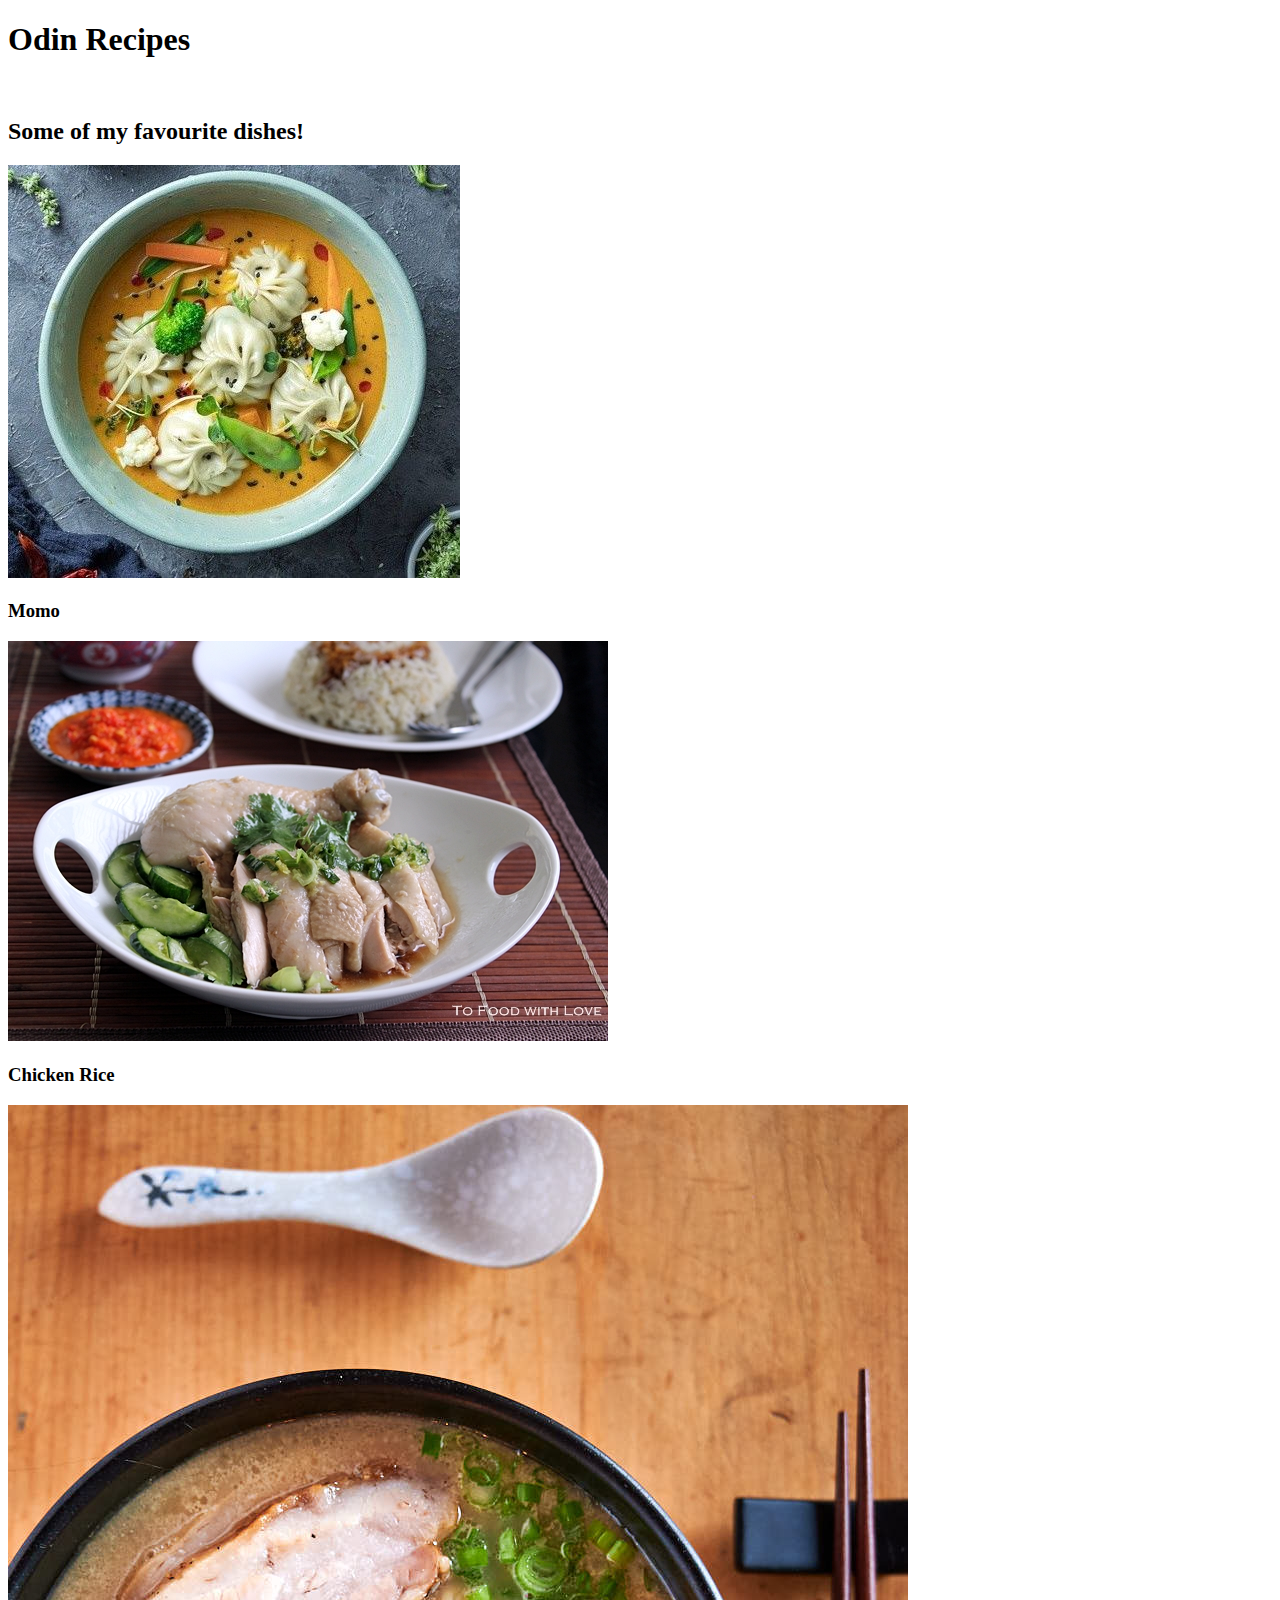
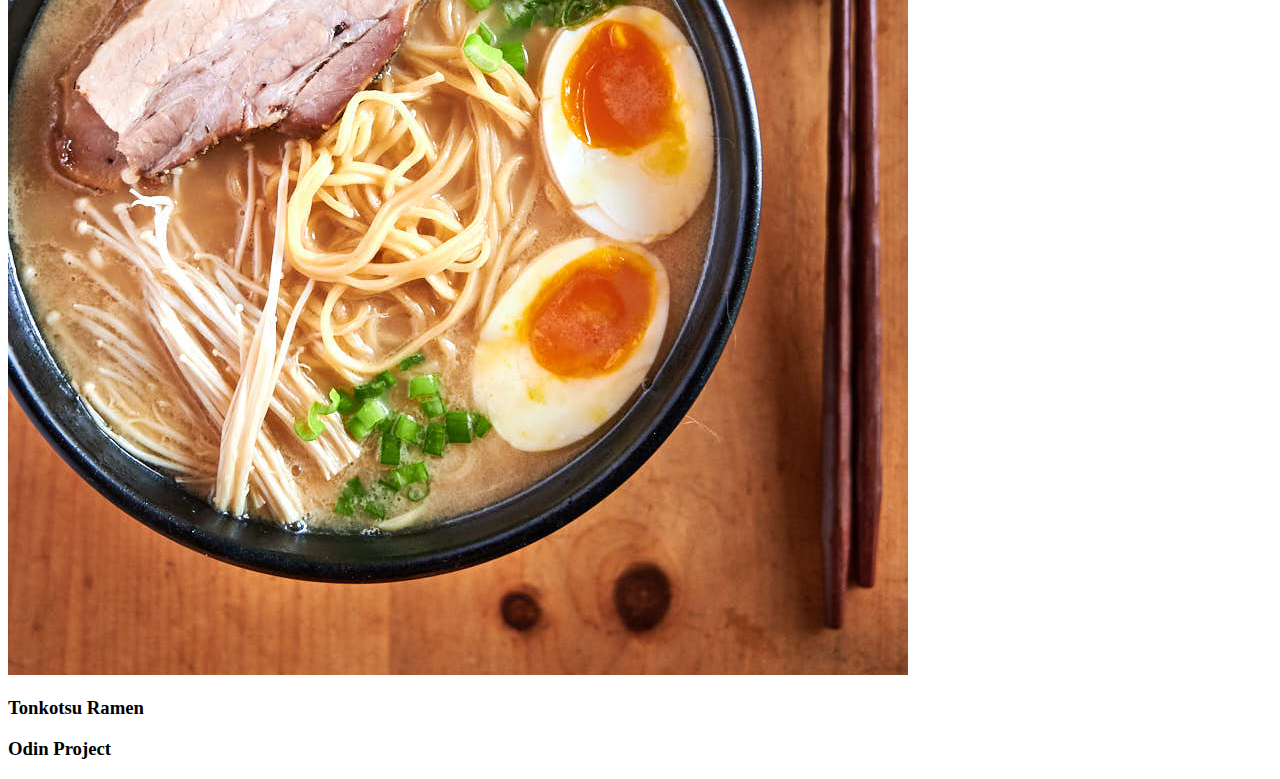
==== index.html @ e643b622 "html structure done" ====
<!DOCTYPE html>
<html lang="en">
  <head>
    <meta charset="UTF-8" />
    <meta http-equiv="X-UA-Compatible" content="IE=edge" />
    <meta name="viewport" content="width=device-width, initial-scale=1.0" />
    <link rel="stylesheet" href="styles.css" />
    <title>Odin Recipes</title>
  </head>
  <body>
    <h1>Odin Recipes</h1>
    <img src="" alt="" />
    <h2>Some of my favourite dishes!</h2>
    <main>
      <div class="container">
        <div>
          <a href="/views/momo.html">
            <img src="/public/momo.jfif" alt="dumplings" />
          </a>
          <h3>Momo</h3>
        </div>
        <div>
          <a href="/views/chickenrice.html">
            <img src="/public/chicken-rice.jfif" alt="chikcen rice" />
          </a>
          <h3>Chicken Rice</h3>
        </div>
        <div>
          <a href="/views/ramen.html">
            <img src="/public/ramen.jpg" alt="ramen" />
          </a>
          <h3>Tonkotsu Ramen</h3>
        </div>
      </div>
    </main>
    <footer>
      <h3>Odin Project</h3>
    </footer>
  </body>
</html>
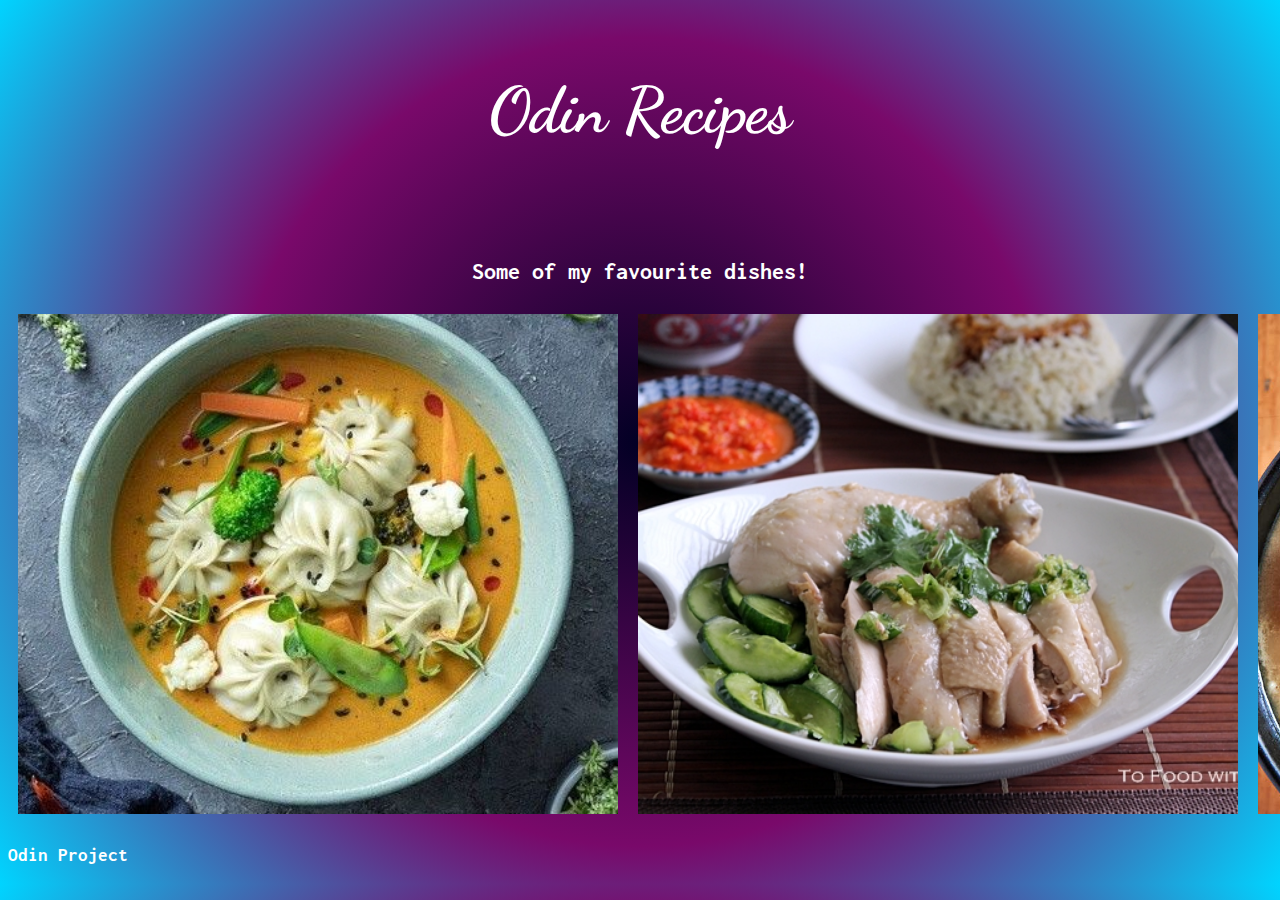
==== commit 9c7fb267: "added navigation on all pages" ====
--- a/index.html
+++ b/index.html
@@ -3,29 +3,35 @@
   <head>
     <meta charset="UTF-8" />
     <meta http-equiv="X-UA-Compatible" content="IE=edge" />
+    <link rel="preconnect" href="https://fonts.googleapis.com" />
+    <link rel="preconnect" href="https://fonts.gstatic.com" crossorigin />
+    <link
+      href="https://fonts.googleapis.com/css2?family=Dancing+Script:wght@400;500;600;700&family=Inconsolata:wght@200;300&display=swap"
+      rel="stylesheet"
+    />
     <meta name="viewport" content="width=device-width, initial-scale=1.0" />
-    <link rel="stylesheet" href="styles.css" />
+    <link rel="stylesheet" href="/public/styles/styles.css" />
     <title>Odin Recipes</title>
   </head>
   <body>
     <h1>Odin Recipes</h1>
     <img src="" alt="" />
-    <h2>Some of my favourite dishes!</h2>
+    <h2 class="hero">Some of my favourite dishes!</h2>
     <main>
       <div class="container">
-        <div>
+        <div class="show-dish">
           <a href="/views/momo.html">
             <img src="/public/momo.jfif" alt="dumplings" />
           </a>
           <h3>Momo</h3>
         </div>
-        <div>
+        <div class="show-dish">
           <a href="/views/chickenrice.html">
             <img src="/public/chicken-rice.jfif" alt="chikcen rice" />
           </a>
           <h3>Chicken Rice</h3>
         </div>
-        <div>
+        <div class="show-dish">
           <a href="/views/ramen.html">
             <img src="/public/ramen.jpg" alt="ramen" />
           </a>
--- a/public/styles/styles.css
+++ b/public/styles/styles.css
@@ -0,0 +1,61 @@
+body {
+  overflow-x: hidden;
+  box-sizing: border-box;
+  background: rgb(2, 0, 36);
+  background: radial-gradient(
+    circle,
+    rgba(2, 0, 36, 1) 0%,
+    rgba(121, 9, 106, 1) 52%,
+    rgba(0, 212, 255, 1) 100%
+  );
+  color: white;
+  font-family: "Inconsolata", sans-serif;
+}
+
+h1 {
+  height: 15vh;
+  display: flex;
+  justify-content: center;
+  align-items: center;
+  font-family: "Dancing Script", sans-serif;
+  font-size: 4rem;
+}
+
+.hero {
+  text-align: center;
+  font-size: 1.5rem;
+}
+.container {
+  position: relative;
+  display: flex;
+  justify-content: space-around;
+}
+
+.show-dish {
+  position: relative;
+}
+
+.show-dish a img {
+  object-fit: cover;
+  width: 600px;
+  height: 500px;
+  margin: 10px;
+}
+
+.show-dish a img:hover {
+  opacity: 0.9;
+}
+
+.show-dish h3 {
+  position: absolute;
+  top: 50%;
+  left: 50%;
+  transform: translate(-50%, -50%);
+  color: white;
+  font-size: 2rem;
+  opacity: 0;
+}
+
+.show-dish h3:hover {
+  opacity: 1;
+}
